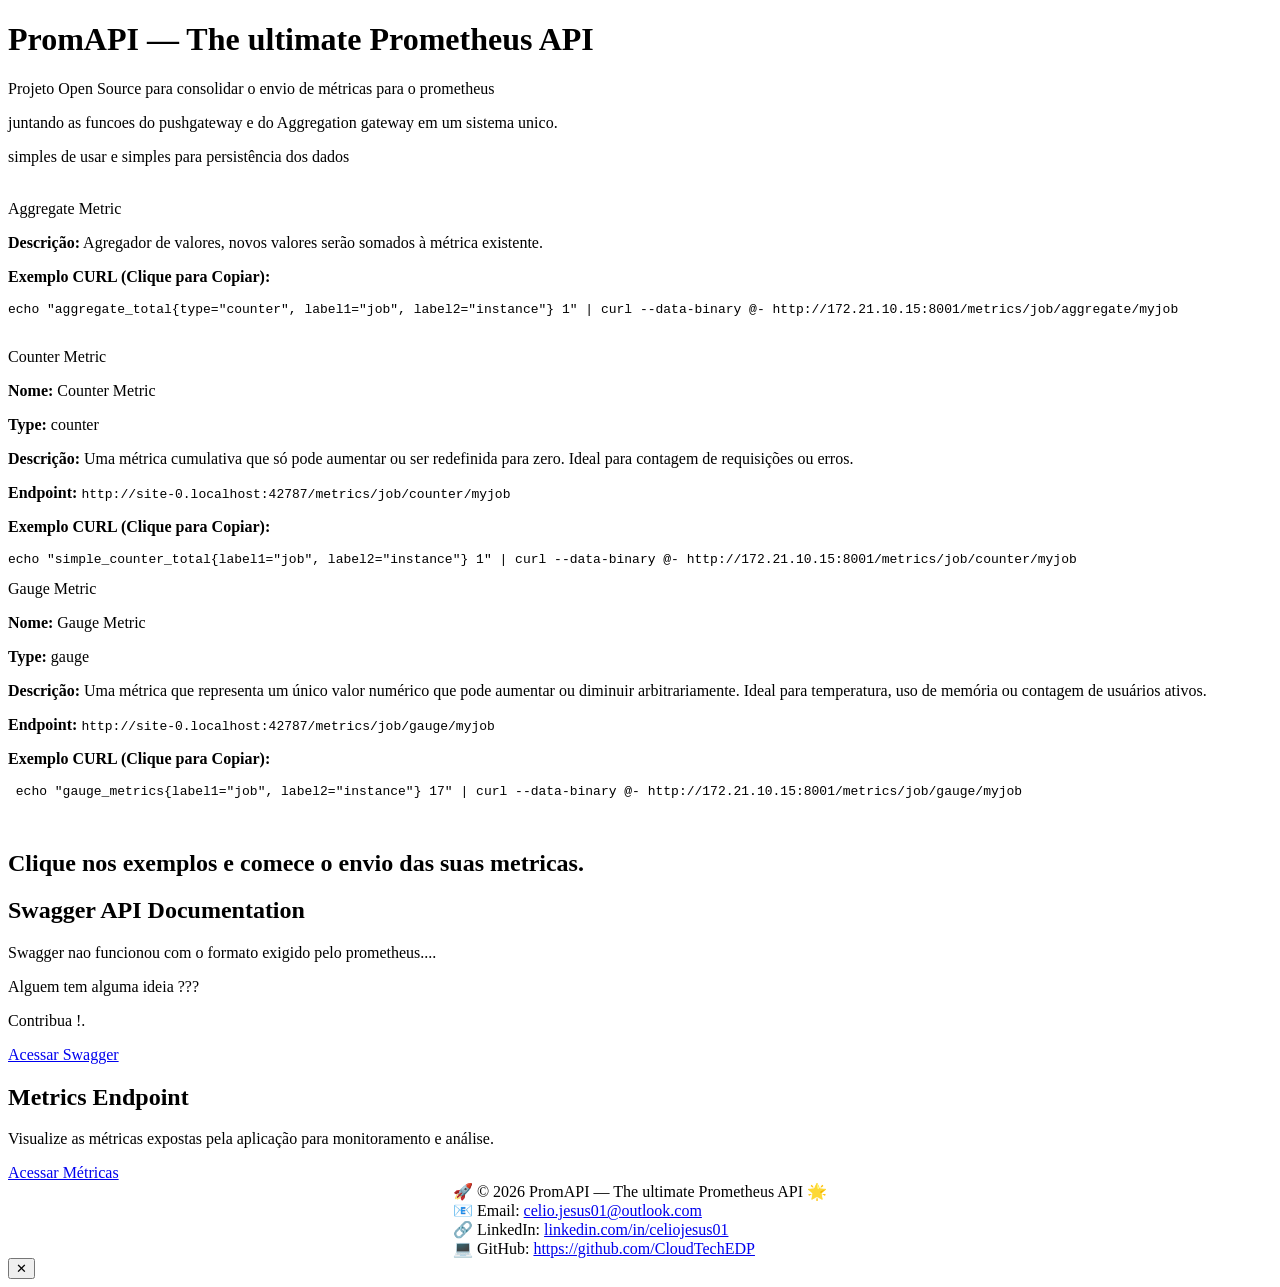
==== templates/index.html @ 5ff66518 "Ajustes de ignore" ====
<!DOCTYPE html>
<html lang="pt-br">
<head>
    <meta charset="UTF-8">
    <meta name="viewport" content="width=device-width, initial-scale=1.0">
    <title>Visualização de Métricas</title>
    <link href="https://fonts.googleapis.com/css?family=Roboto:400,700&display=swap" rel="stylesheet">
    <link rel="stylesheet" href="static/style.css"> 

</head>
<body>
    <div class="container">
        <h1>PromAPI — The ultimate Prometheus API</h1>
        <div class="link-item">
            <p>Projeto Open Source para consolidar o envio de métricas para o prometheus</p>
            <p>juntando as funcoes do pushgateway e do Aggregation gateway em um sistema unico.</p>
            <p> simples de usar e simples para persistência dos dados</p>
        </div>
        <br>


        <div class="dashboard-container-home" id="metrics-list">
            <div class="link-item">
                <div class="metric-name modern-button" tabindex="0" role="button" aria-controls="modal-content" >Aggregate Metric</div>
                <div class="metric-details" aria-hidden="true">
                    <p><strong>Descrição:</strong> Agregador de valores, novos valores serão somados à métrica existente.</p>
             
                    <p><strong>Exemplo CURL (Clique para Copiar):</strong></p>
                    <pre class="curl-text" tabindex="0">echo "aggregate_total{type="counter", label1="job", label2="instance"} 1" | curl --data-binary @- http://172.21.10.15:8001/metrics/job/aggregate/myjob</pre>
                    <br>
                </div>
            </div>

            <div class="link-item">
                <div class="metric-name modern-button" tabindex="0" role="button" aria-controls="modal-content">Counter Metric</div>
                <div class="metric-details" aria-hidden="true">
                    <p><strong>Nome:</strong> Counter Metric</p>
                    <p><strong>Type:</strong> counter</p>
                    <p><strong>Descrição:</strong> Uma métrica cumulativa que só pode aumentar ou ser redefinida para zero. Ideal para contagem de requisições ou erros.</p>
                    <p><strong>Endpoint:</strong> <code>http://example.com/metrics/job/counter/myjob</code></p>
                    <p><strong>Exemplo CURL (Clique para Copiar):</strong></p>
                    <pre class="curl-text" tabindex="0">echo "simple_counter_total{label1="job", label2="instance"} 1" | curl --data-binary @- http://172.21.10.15:8001/metrics/job/counter/myjob</pre>
                </div>
            </div>

            <div class="link-item">
                <div class="metric-name modern-button" tabindex="0" role="button" aria-controls="modal-content">Gauge Metric</div>
                <div class="metric-details" aria-hidden="true">
                    <p><strong>Nome:</strong> Gauge Metric</p>
                    <p><strong>Type:</strong> gauge</p>
                    <p><strong>Descrição:</strong> Uma métrica que representa um único valor numérico que pode aumentar ou diminuir arbitrariamente. Ideal para temperatura, uso de memória ou contagem de usuários ativos.</p>
                    <p><strong>Endpoint:</strong> <code>http://example.com/metrics/job/gauge/myjob</code></p>
                    <p><strong>Exemplo CURL (Clique para Copiar):</strong></p>
                    <pre class="curl-text" tabindex="0"> echo "gauge_metrics{label1="job", label2="instance"} 17" | curl --data-binary @- http://172.21.10.15:8001/metrics/job/gauge/myjob</pre>
                </div>
            </div>
        </div>
        
        <br>

        <div class="links-item">
            <h2>Clique nos exemplos e comece o envio das suas metricas.</h2>

        </div>

        <div class="links-container">
            <div class="link-item">
                <h2>Swagger API Documentation</h2>
                <p>Swagger nao funcionou com o formato exigido pelo prometheus....</p>
                <p>Alguem tem alguma ideia ???</p>
                <p>Contribua !.</p>
                <a href="/docs" class="modern-button">Acessar Swagger</a>
            </div>
            <div class="link-item">
                <h2>Metrics Endpoint</h2>
                <p>Visualize as métricas expostas pela aplicação para monitoramento e análise.</p>
                <a href="/metrics" class="modern-button">Acessar Métricas</a>
            </div>
        </div>

        <div style="display: flex; justify-content: center;">
            <div class="footer">
                🚀 &copy; 2026 PromAPI — The ultimate Prometheus API 🌟<br>
                📧 Email: <a href="mailto:celio.jesus01@outlook.com">celio.jesus01@outlook.com</a><br>
                🔗 LinkedIn: <a href="https://www.linkedin.com/in/celio-jesus" target="_blank">linkedin.com/in/celiojesus01</a><br>
                💻 GitHub: <a href="https://github.com/CloudTechEDP" target="_blank">https://github.com/CloudTechEDP</a>
            </div>
        </div>
        


    </div>


    <div id="modal" role="dialog" aria-modal="true" aria-hidden="true">
        <div id="modal-content">
            <button class="modal-close" aria-label="Fechar modal">✕</button>
            </div>
    </div>

    <script src="static/script.js"></script> 
    <script>
        // Detecta o protocolo, host e porta dinamicamente
        const protocol = window.location.protocol; // Exemplo: 'http:' ou 'https:'
        const host = window.location.hostname; // Exemplo: 'example.com'
        const port = window.location.port; // Exemplo: '8080' (ou vazio para portas padrão)

        // Constrói a URL base dinamicamente
        const baseUrl = `${protocol}//${host}${port ? `:${port}` : ''}`;

        // Substitui os links de exemplo com a URL dinâmica
        document.addEventListener('DOMContentLoaded', () => {
            document.querySelectorAll('code').forEach(codeElement => {
                if (codeElement.textContent.includes('http://example.com')) {
                    codeElement.textContent = codeElement.textContent.replace('http://example.com', baseUrl);
                }
            });

            // Substitui as URLs nos comandos curl
            document.querySelectorAll('pre.curl-text').forEach(preElement => {
                if (preElement.textContent.includes('http://example.com')) {
                    preElement.textContent = preElement.textContent.replace('http://example.com', baseUrl);
                }
            });
        });
    </script>

</body>
</html>
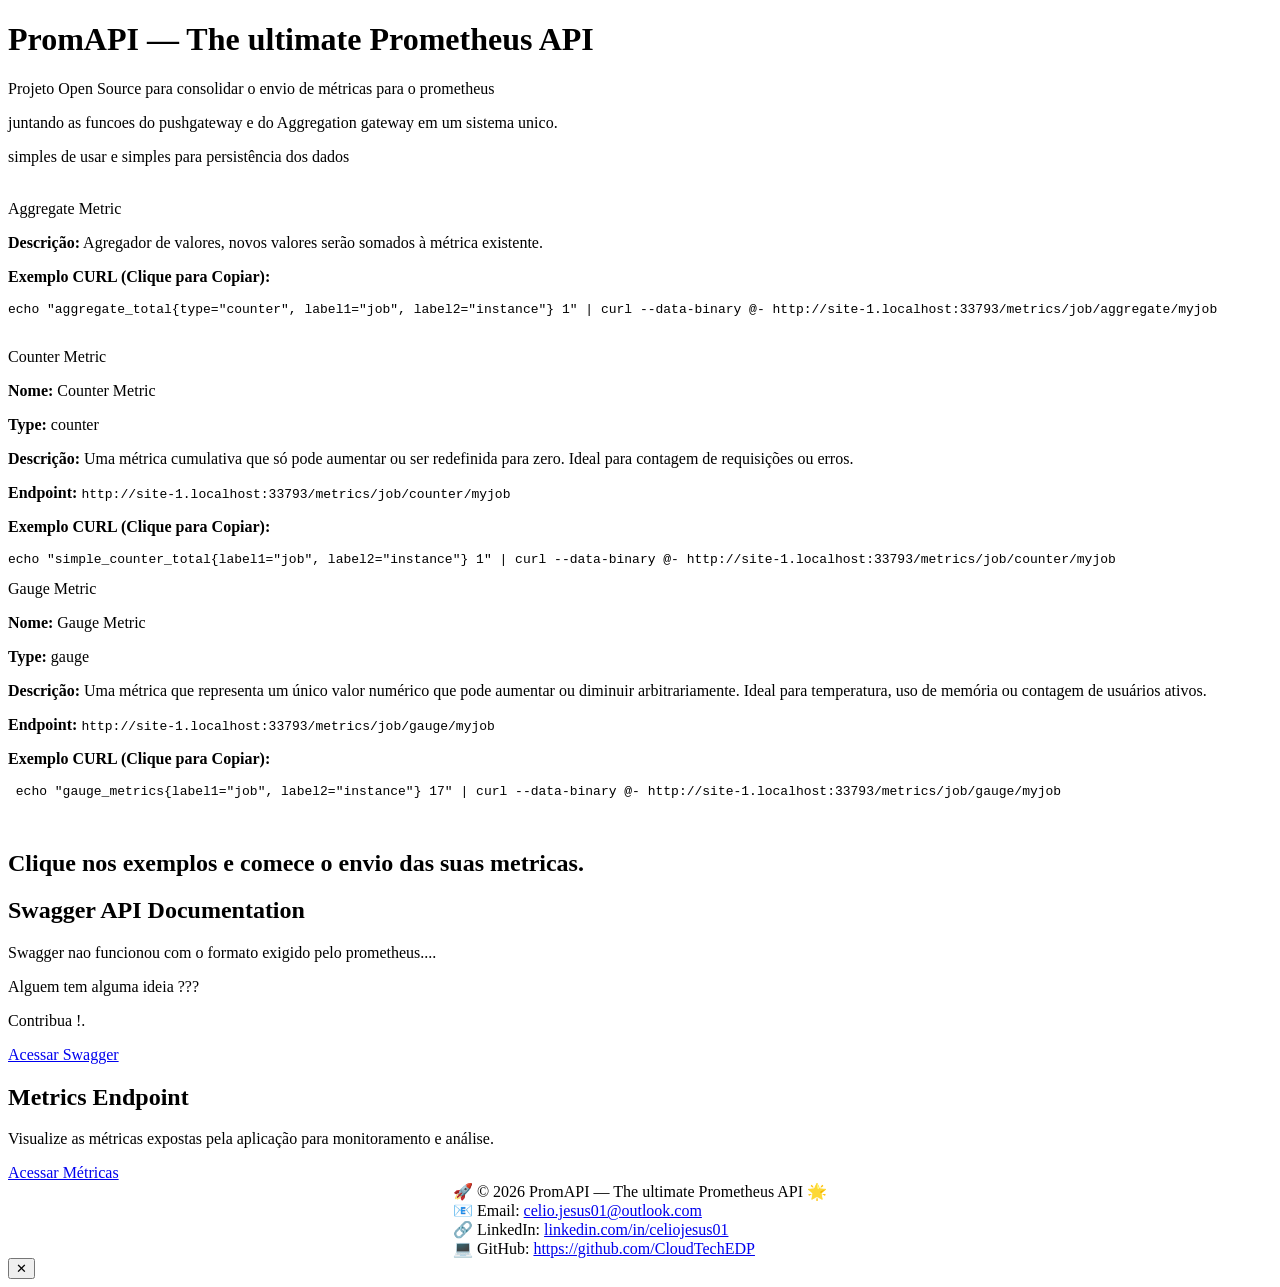
==== commit 29d237b0: "Update example URLs to use 'http://example.com' in script and HTML files" ====
--- a/templates/index.html
+++ b/templates/index.html
@@ -26,7 +26,7 @@
                     <p><strong>Descrição:</strong> Agregador de valores, novos valores serão somados à métrica existente.</p>
              
                     <p><strong>Exemplo CURL (Clique para Copiar):</strong></p>
-                    <pre class="curl-text" tabindex="0">echo "aggregate_total{type="counter", label1="job", label2="instance"} 1" | curl --data-binary @- http://172.21.10.15:8001/metrics/job/aggregate/myjob</pre>
+                    <pre class="curl-text" tabindex="0">echo "aggregate_total{type="counter", label1="job", label2="instance"} 1" | curl --data-binary @- http://example.com/metrics/job/aggregate/myjob</pre>
                     <br>
                 </div>
             </div>
@@ -39,7 +39,7 @@
                     <p><strong>Descrição:</strong> Uma métrica cumulativa que só pode aumentar ou ser redefinida para zero. Ideal para contagem de requisições ou erros.</p>
                     <p><strong>Endpoint:</strong> <code>http://example.com/metrics/job/counter/myjob</code></p>
                     <p><strong>Exemplo CURL (Clique para Copiar):</strong></p>
-                    <pre class="curl-text" tabindex="0">echo "simple_counter_total{label1="job", label2="instance"} 1" | curl --data-binary @- http://172.21.10.15:8001/metrics/job/counter/myjob</pre>
+                    <pre class="curl-text" tabindex="0">echo "simple_counter_total{label1="job", label2="instance"} 1" | curl --data-binary @- http://example.com/metrics/job/counter/myjob</pre>
                 </div>
             </div>
 
@@ -51,7 +51,7 @@
                     <p><strong>Descrição:</strong> Uma métrica que representa um único valor numérico que pode aumentar ou diminuir arbitrariamente. Ideal para temperatura, uso de memória ou contagem de usuários ativos.</p>
                     <p><strong>Endpoint:</strong> <code>http://example.com/metrics/job/gauge/myjob</code></p>
                     <p><strong>Exemplo CURL (Clique para Copiar):</strong></p>
-                    <pre class="curl-text" tabindex="0"> echo "gauge_metrics{label1="job", label2="instance"} 17" | curl --data-binary @- http://172.21.10.15:8001/metrics/job/gauge/myjob</pre>
+                    <pre class="curl-text" tabindex="0"> echo "gauge_metrics{label1="job", label2="instance"} 17" | curl --data-binary @- http://example.com/metrics/job/gauge/myjob</pre>
                 </div>
             </div>
         </div>
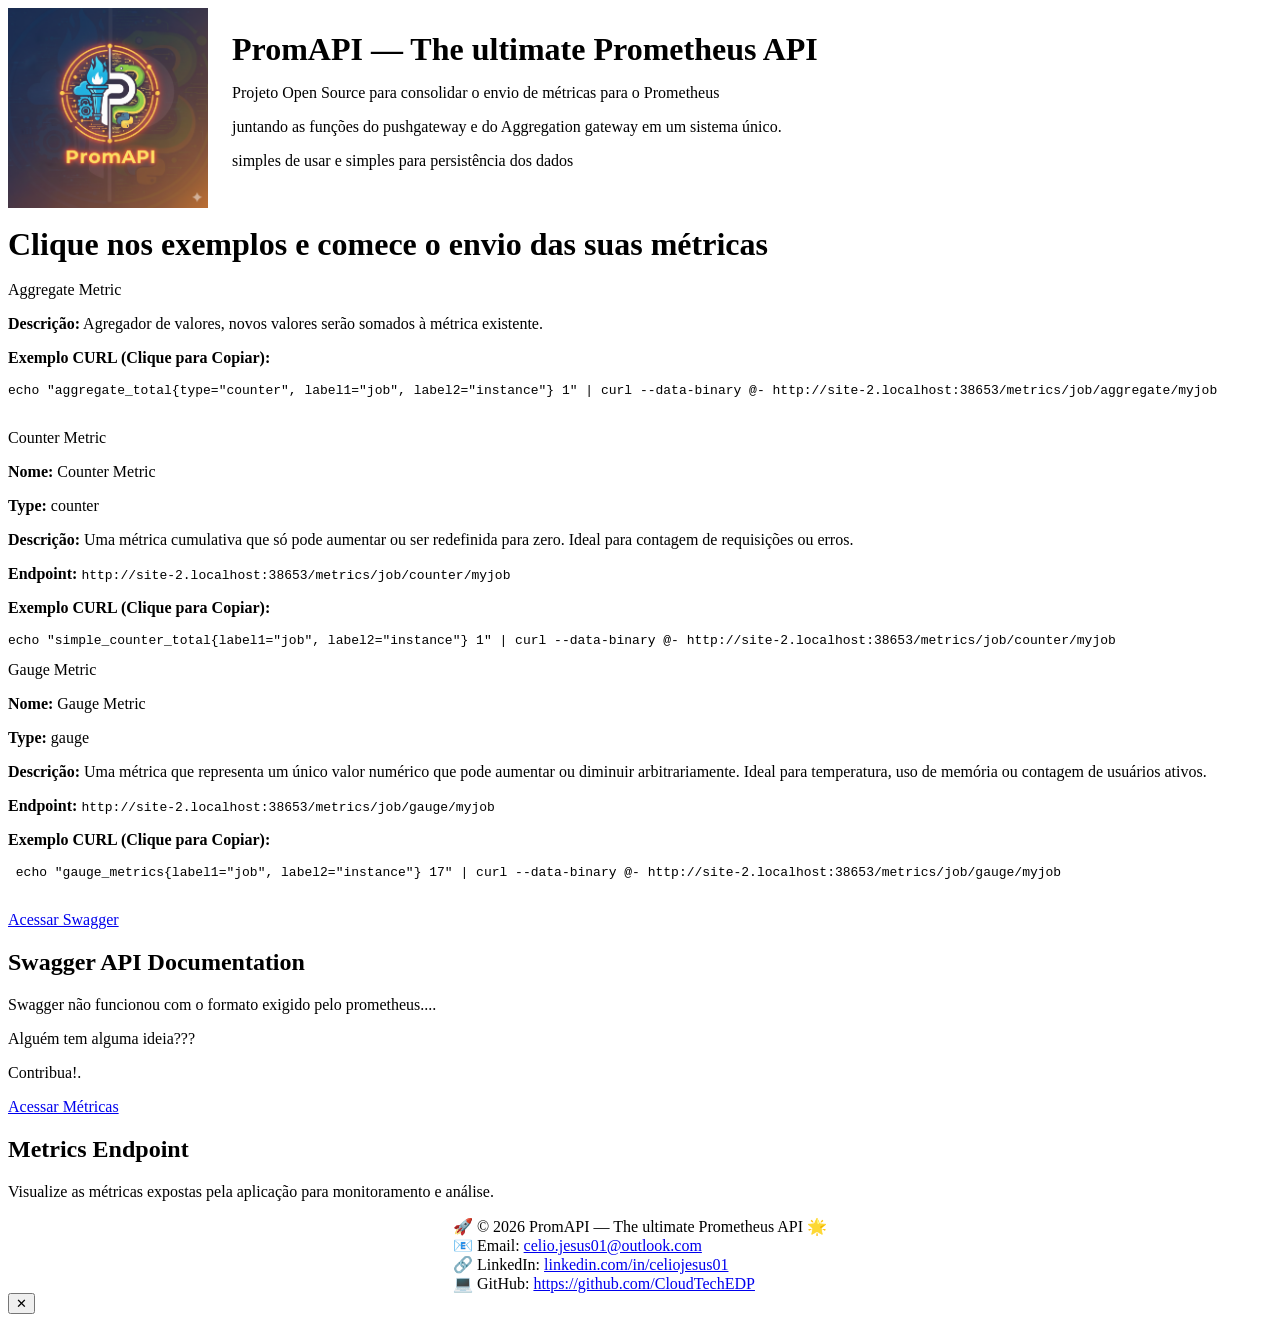
==== commit e3c19256: "Add Logo e refatorando o index" ====
--- a/templates/index.html
+++ b/templates/index.html
@@ -10,15 +10,21 @@
 </head>
 <body>
     <div class="container">
-        <h1>PromAPI — The ultimate Prometheus API</h1>
-        <div class="link-item">
-            <p>Projeto Open Source para consolidar o envio de métricas para o prometheus</p>
-            <p>juntando as funcoes do pushgateway e do Aggregation gateway em um sistema unico.</p>
-            <p> simples de usar e simples para persistência dos dados</p>
+   
+        <div class="link-item" style="display: flex; align-items: center; justify-content: flex-start; gap: 24px; text-align: left;">
+            <img src="/static/img/logo.png" alt="Logo PromAPI" style="height: 200px; width: auto; margin-right: 0;" />
+            <div>
+                <h1 style="margin: 0;">PromAPI — The ultimate Prometheus API</h1>
+                <p>Projeto Open Source para consolidar o envio de métricas para o Prometheus</p>
+                <p>juntando as funções do pushgateway e do Aggregation gateway em um sistema único.</p>
+                <p>simples de usar e simples para persistência dos dados</p>
+            </div>
         </div>
         <br>
-
-
+        <div class="links-item">
+            <h1 style="margin: 0;">Clique nos exemplos e comece o envio das suas métricas</h1>
+        </div>
+        <br>
         <div class="dashboard-container-home" id="metrics-list">
             <div class="link-item">
                 <div class="metric-name modern-button" tabindex="0" role="button" aria-controls="modal-content" >Aggregate Metric</div>
@@ -55,26 +61,20 @@
                 </div>
             </div>
         </div>
-        
         <br>
-
-        <div class="links-item">
-            <h2>Clique nos exemplos e comece o envio das suas metricas.</h2>
-
-        </div>
 
         <div class="links-container">
             <div class="link-item">
+                <a href="/docs" class="modern-button">Acessar Swagger</a>
                 <h2>Swagger API Documentation</h2>
-                <p>Swagger nao funcionou com o formato exigido pelo prometheus....</p>
-                <p>Alguem tem alguma ideia ???</p>
-                <p>Contribua !.</p>
-                <a href="/docs" class="modern-button">Acessar Swagger</a>
+                <p>Swagger não funcionou com o formato exigido pelo prometheus....</p>
+                <p>Alguém tem alguma ideia???</p>
+                <p>Contribua!.</p>
             </div>
             <div class="link-item">
+                <a href="/metrics" class="modern-button">Acessar Métricas</a>
                 <h2>Metrics Endpoint</h2>
                 <p>Visualize as métricas expostas pela aplicação para monitoramento e análise.</p>
-                <a href="/metrics" class="modern-button">Acessar Métricas</a>
             </div>
         </div>
 
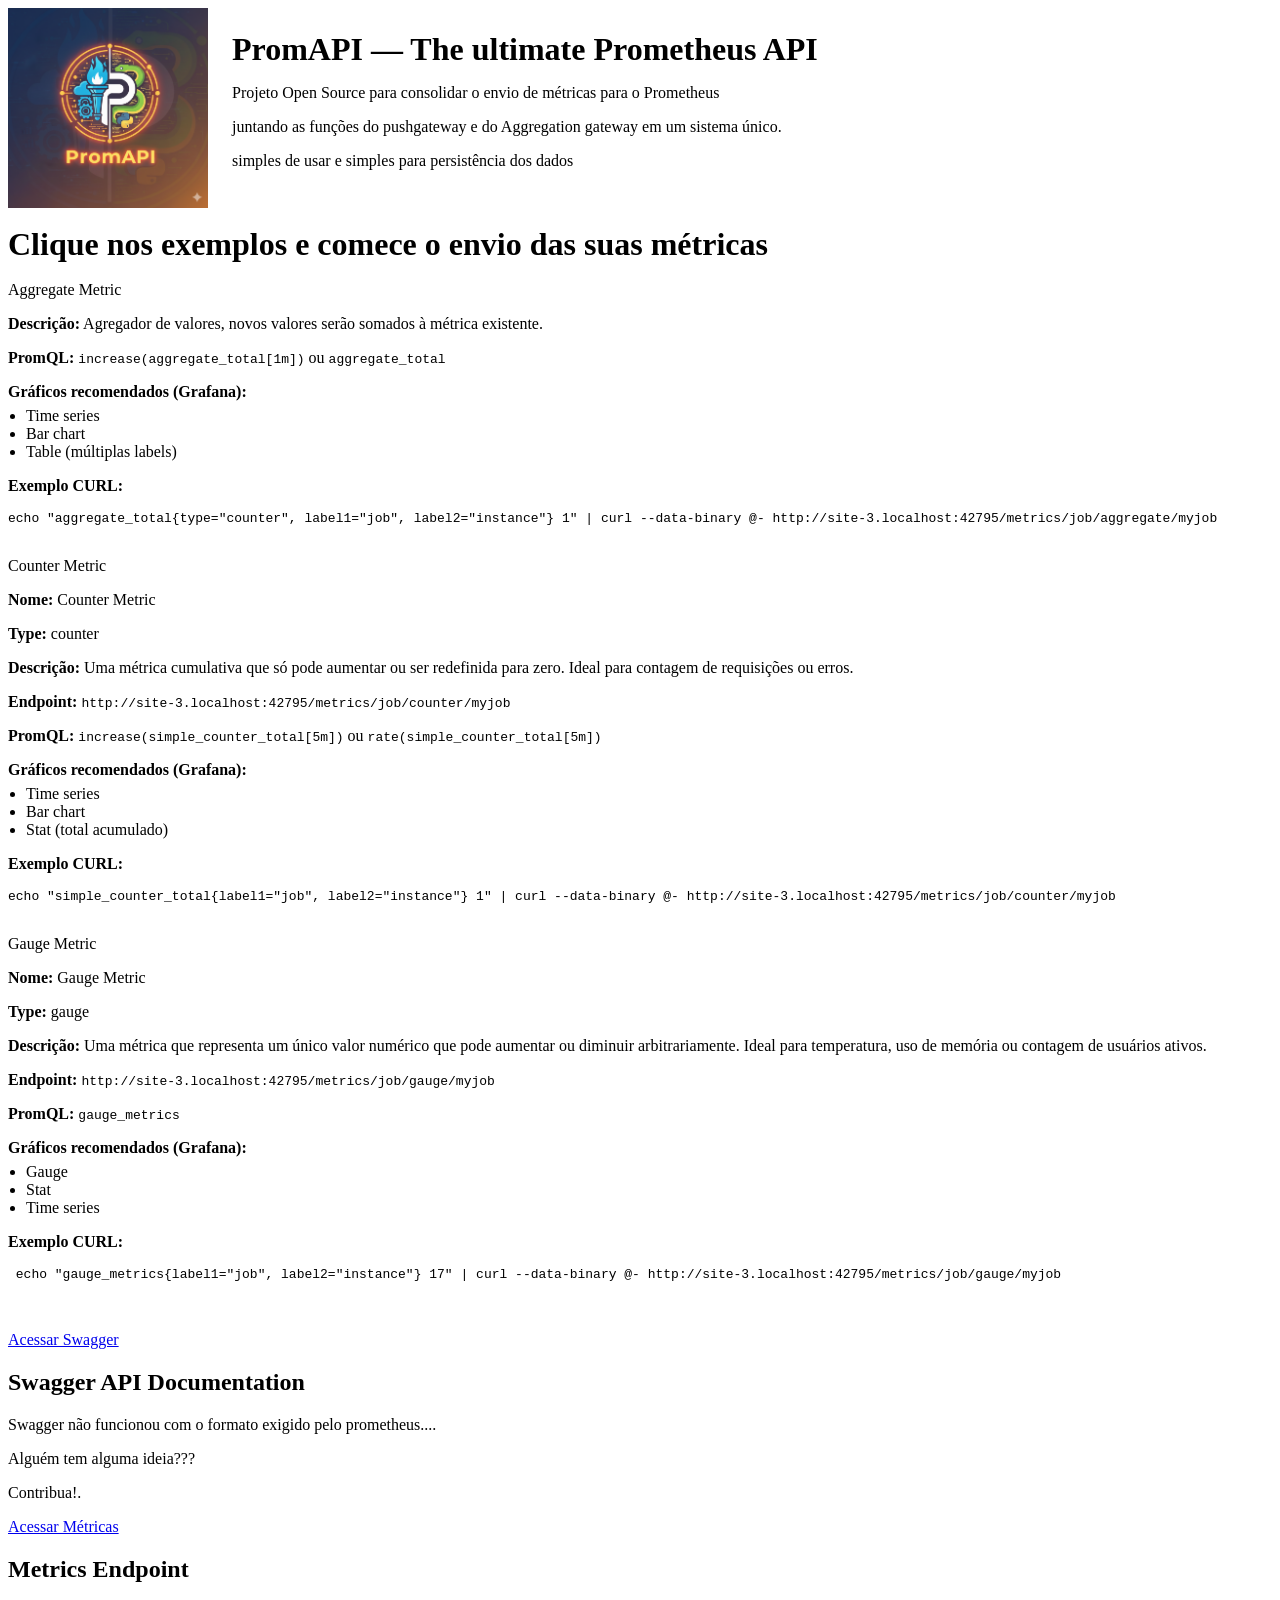
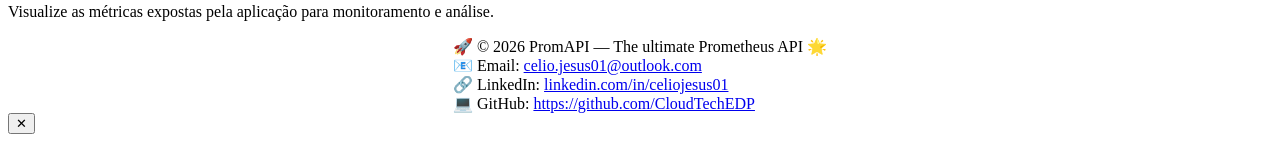
==== commit 913e31c7: "add botao copiar + ajuste dos exemplos" ====
--- a/templates/index.html
+++ b/templates/index.html
@@ -30,8 +30,16 @@
                 <div class="metric-name modern-button" tabindex="0" role="button" aria-controls="modal-content" >Aggregate Metric</div>
                 <div class="metric-details" aria-hidden="true">
                     <p><strong>Descrição:</strong> Agregador de valores, novos valores serão somados à métrica existente.</p>
-             
-                    <p><strong>Exemplo CURL (Clique para Copiar):</strong></p>
+                    <p><strong>PromQL:</strong> <code>increase(aggregate_total[1m])</code> ou <code>aggregate_total</code></p>
+                    <div style="margin-top: 8px;">
+                        <strong>Gráficos recomendados (Grafana):</strong>
+                        <ul style="margin: 6px 0 0 18px; padding: 0;">
+                            <li>Time series</li>
+                            <li>Bar chart</li>
+                            <li>Table (múltiplas labels)</li>
+                        </ul>
+                    </div>
+                    <p><strong>Exemplo CURL:</strong></p>
                     <pre class="curl-text" tabindex="0">echo "aggregate_total{type="counter", label1="job", label2="instance"} 1" | curl --data-binary @- http://example.com/metrics/job/aggregate/myjob</pre>
                     <br>
                 </div>
@@ -44,8 +52,18 @@
                     <p><strong>Type:</strong> counter</p>
                     <p><strong>Descrição:</strong> Uma métrica cumulativa que só pode aumentar ou ser redefinida para zero. Ideal para contagem de requisições ou erros.</p>
                     <p><strong>Endpoint:</strong> <code>http://example.com/metrics/job/counter/myjob</code></p>
-                    <p><strong>Exemplo CURL (Clique para Copiar):</strong></p>
+                    <p><strong>PromQL:</strong> <code>increase(simple_counter_total[5m])</code> ou <code>rate(simple_counter_total[5m])</code></p>
+                    <div style="margin-top: 8px;">
+                        <strong>Gráficos recomendados (Grafana):</strong>
+                        <ul style="margin: 6px 0 0 18px; padding: 0;">
+                            <li>Time series</li>
+                            <li>Bar chart</li>
+                            <li>Stat (total acumulado)</li>
+                        </ul>
+                    </div>
+                    <p><strong>Exemplo CURL:</strong></p>
                     <pre class="curl-text" tabindex="0">echo "simple_counter_total{label1="job", label2="instance"} 1" | curl --data-binary @- http://example.com/metrics/job/counter/myjob</pre>
+                    <br>
                 </div>
             </div>
 
@@ -56,8 +74,18 @@
                     <p><strong>Type:</strong> gauge</p>
                     <p><strong>Descrição:</strong> Uma métrica que representa um único valor numérico que pode aumentar ou diminuir arbitrariamente. Ideal para temperatura, uso de memória ou contagem de usuários ativos.</p>
                     <p><strong>Endpoint:</strong> <code>http://example.com/metrics/job/gauge/myjob</code></p>
-                    <p><strong>Exemplo CURL (Clique para Copiar):</strong></p>
+                    <p><strong>PromQL:</strong> <code>gauge_metrics</code></p>
+                    <div style="margin-top: 8px;">
+                        <strong>Gráficos recomendados (Grafana):</strong>
+                        <ul style="margin: 6px 0 0 18px; padding: 0;">
+                            <li>Gauge</li>
+                            <li>Stat</li>
+                            <li>Time series</li>
+                        </ul>
+                    </div>
+                    <p><strong>Exemplo CURL:</strong></p>
                     <pre class="curl-text" tabindex="0"> echo "gauge_metrics{label1="job", label2="instance"} 17" | curl --data-binary @- http://example.com/metrics/job/gauge/myjob</pre>
+                    <br>
                 </div>
             </div>
         </div>
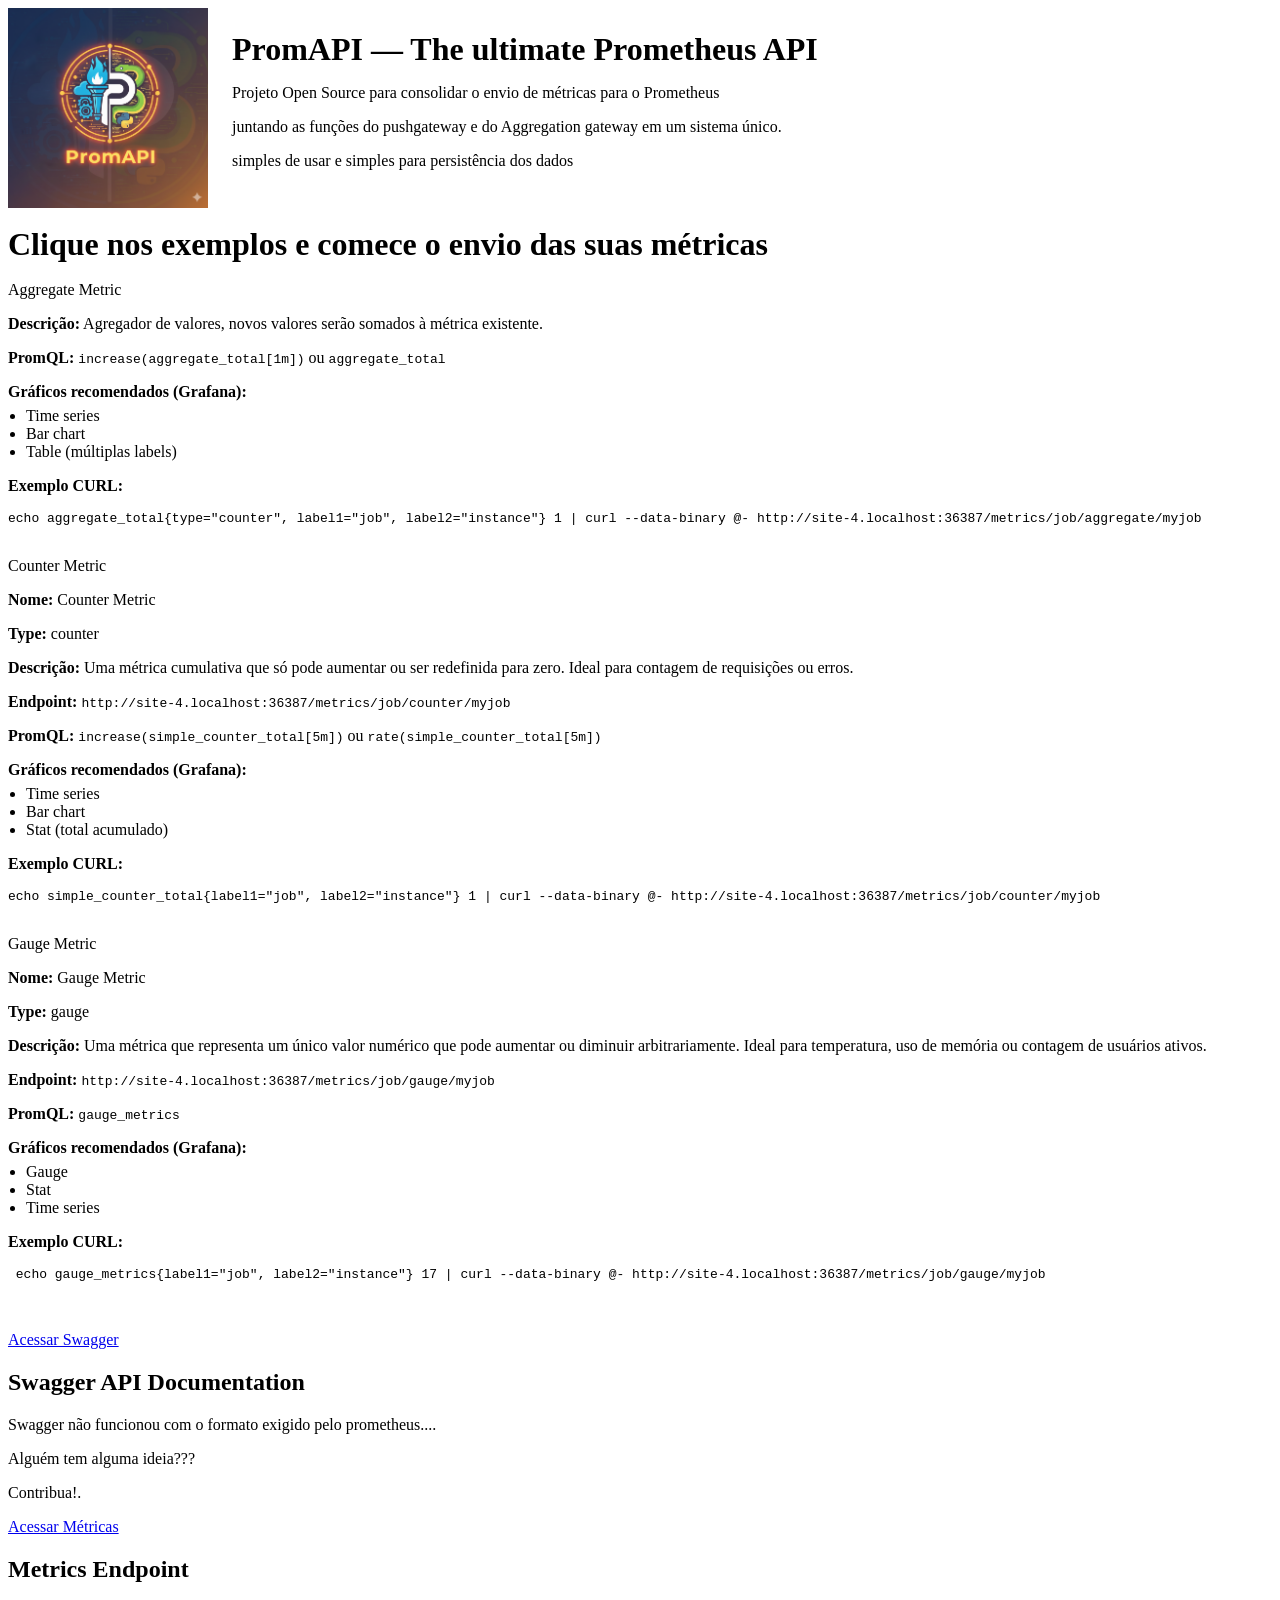
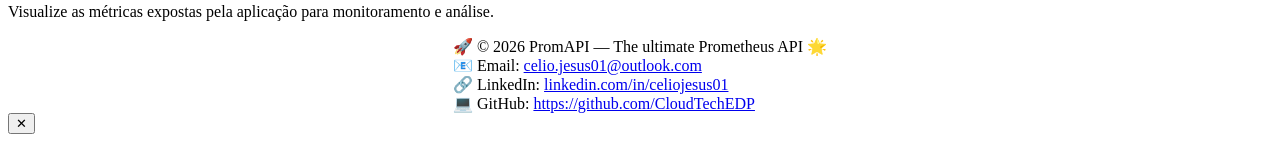
==== commit 086a3ea0: "ajuste da label timestamp" ====
--- a/templates/index.html
+++ b/templates/index.html
@@ -40,7 +40,7 @@
                         </ul>
                     </div>
                     <p><strong>Exemplo CURL:</strong></p>
-                    <pre class="curl-text" tabindex="0">echo "aggregate_total{type="counter", label1="job", label2="instance"} 1" | curl --data-binary @- http://example.com/metrics/job/aggregate/myjob</pre>
+                    <pre class="curl-text" tabindex="0">echo aggregate_total{type="counter", label1="job", label2="instance"} 1 | curl --data-binary @- http://example.com/metrics/job/aggregate/myjob</pre>
                     <br>
                 </div>
             </div>
@@ -62,7 +62,7 @@
                         </ul>
                     </div>
                     <p><strong>Exemplo CURL:</strong></p>
-                    <pre class="curl-text" tabindex="0">echo "simple_counter_total{label1="job", label2="instance"} 1" | curl --data-binary @- http://example.com/metrics/job/counter/myjob</pre>
+                    <pre class="curl-text" tabindex="0">echo simple_counter_total{label1="job", label2="instance"} 1 | curl --data-binary @- http://example.com/metrics/job/counter/myjob</pre>
                     <br>
                 </div>
             </div>
@@ -84,7 +84,7 @@
                         </ul>
                     </div>
                     <p><strong>Exemplo CURL:</strong></p>
-                    <pre class="curl-text" tabindex="0"> echo "gauge_metrics{label1="job", label2="instance"} 17" | curl --data-binary @- http://example.com/metrics/job/gauge/myjob</pre>
+                    <pre class="curl-text" tabindex="0"> echo gauge_metrics{label1="job", label2="instance"} 17 | curl --data-binary @- http://example.com/metrics/job/gauge/myjob</pre>
                     <br>
                 </div>
             </div>
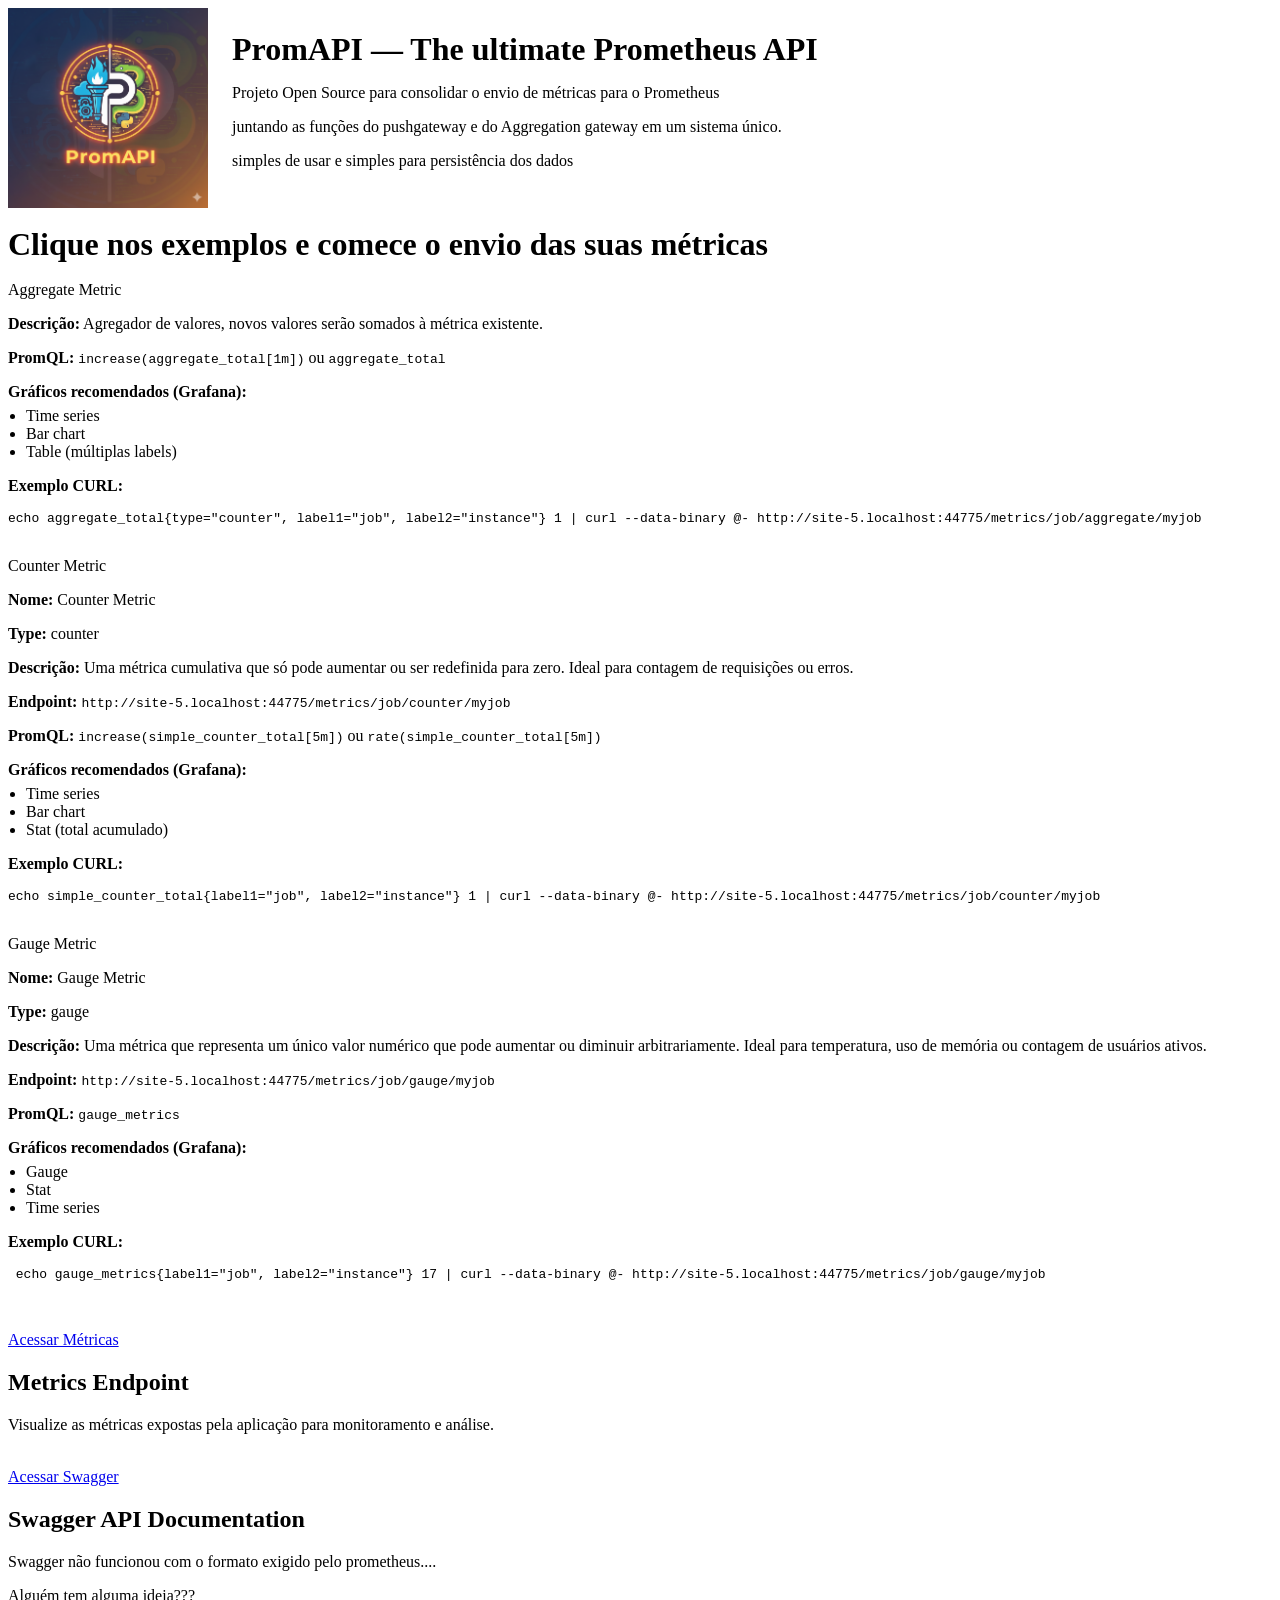
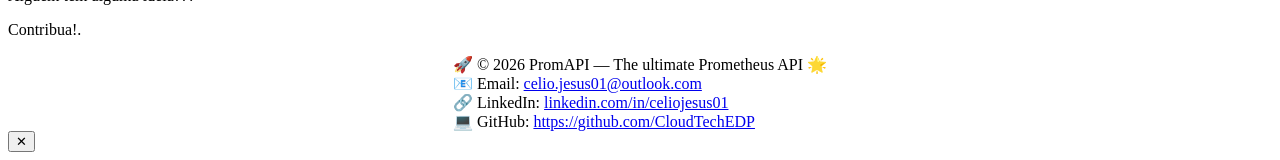
==== commit 0f8dca6a: "refct index" ====
--- a/templates/index.html
+++ b/templates/index.html
@@ -93,17 +93,20 @@
 
         <div class="links-container">
             <div class="link-item">
+                <a href="/metrics" class="modern-button">Acessar Métricas</a>
+                <h2>Metrics Endpoint</h2>
+                <p>Visualize as métricas expostas pela aplicação para monitoramento e análise.</p>
+            </div>
+            <br>
+            
+            <div class="link-item">
                 <a href="/docs" class="modern-button">Acessar Swagger</a>
                 <h2>Swagger API Documentation</h2>
                 <p>Swagger não funcionou com o formato exigido pelo prometheus....</p>
                 <p>Alguém tem alguma ideia???</p>
                 <p>Contribua!.</p>
             </div>
-            <div class="link-item">
-                <a href="/metrics" class="modern-button">Acessar Métricas</a>
-                <h2>Metrics Endpoint</h2>
-                <p>Visualize as métricas expostas pela aplicação para monitoramento e análise.</p>
-            </div>
+
         </div>
 
         <div style="display: flex; justify-content: center;">
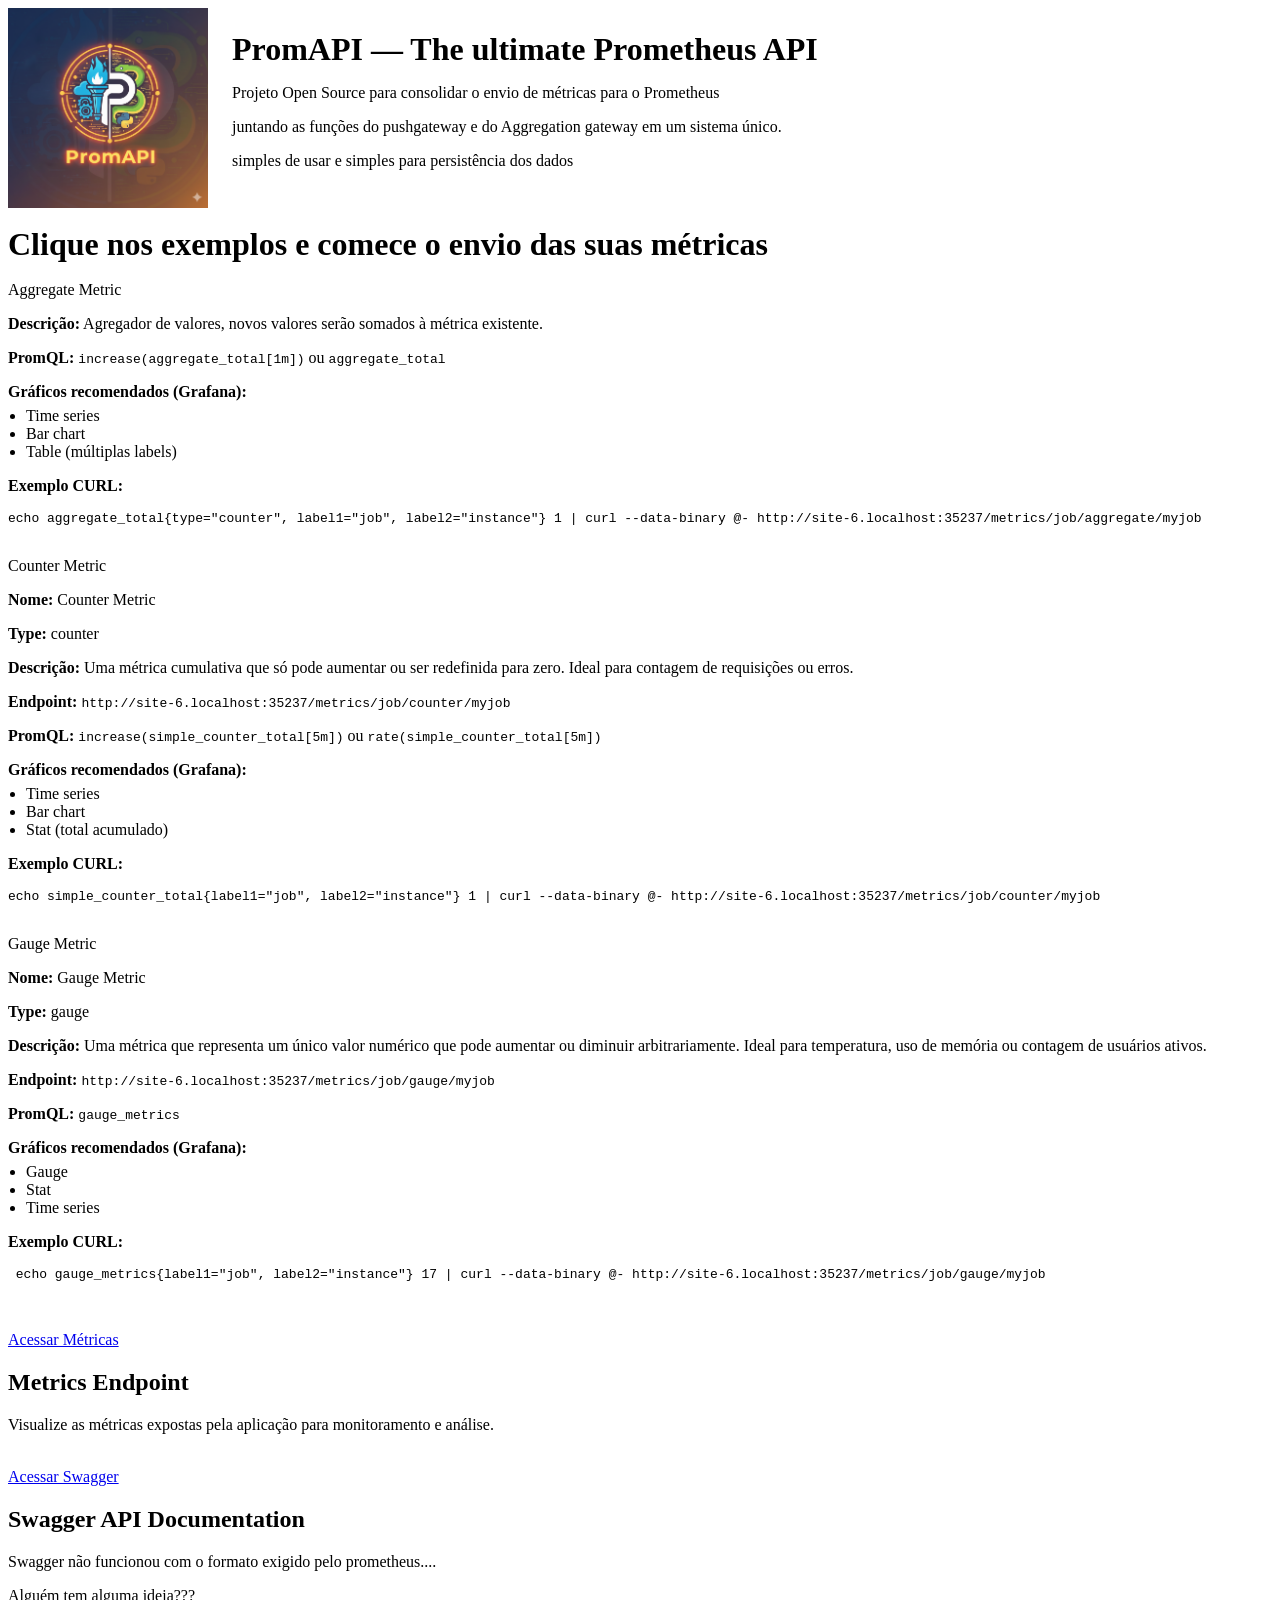
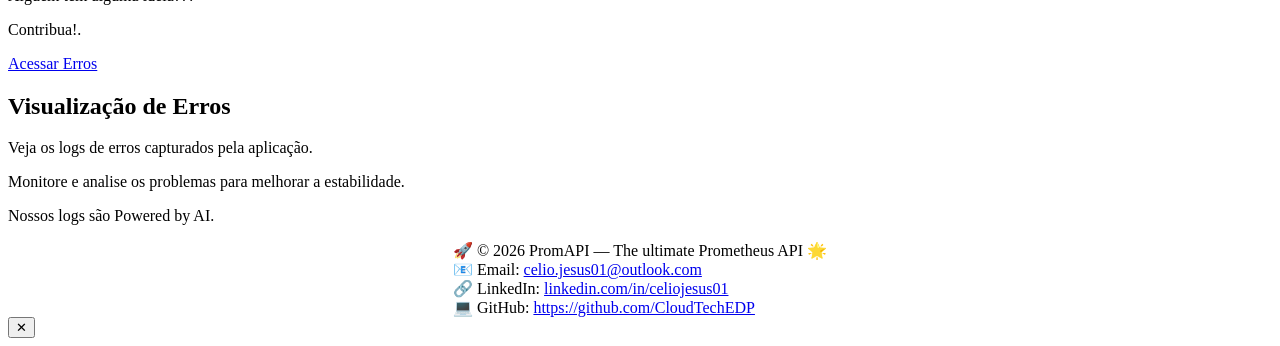
==== commit a70a1e40: "implementado log de erros por IA + refactors na exibição de erros" ====
--- a/templates/index.html
+++ b/templates/index.html
@@ -98,7 +98,7 @@
                 <p>Visualize as métricas expostas pela aplicação para monitoramento e análise.</p>
             </div>
             <br>
-            
+
             <div class="link-item">
                 <a href="/docs" class="modern-button">Acessar Swagger</a>
                 <h2>Swagger API Documentation</h2>
@@ -106,7 +106,13 @@
                 <p>Alguém tem alguma ideia???</p>
                 <p>Contribua!.</p>
             </div>
-
+            <div class="link-item">
+                <a href="/error" class="modern-button">Acessar Erros</a>
+                <h2>Visualização de Erros</h2>
+                <p>Veja os logs de erros capturados pela aplicação.</p>
+                <p>Monitore e analise os problemas para melhorar a estabilidade.</p>
+                <p>Nossos logs são Powered by AI.</p>
+            </div>
         </div>
 
         <div style="display: flex; justify-content: center;">
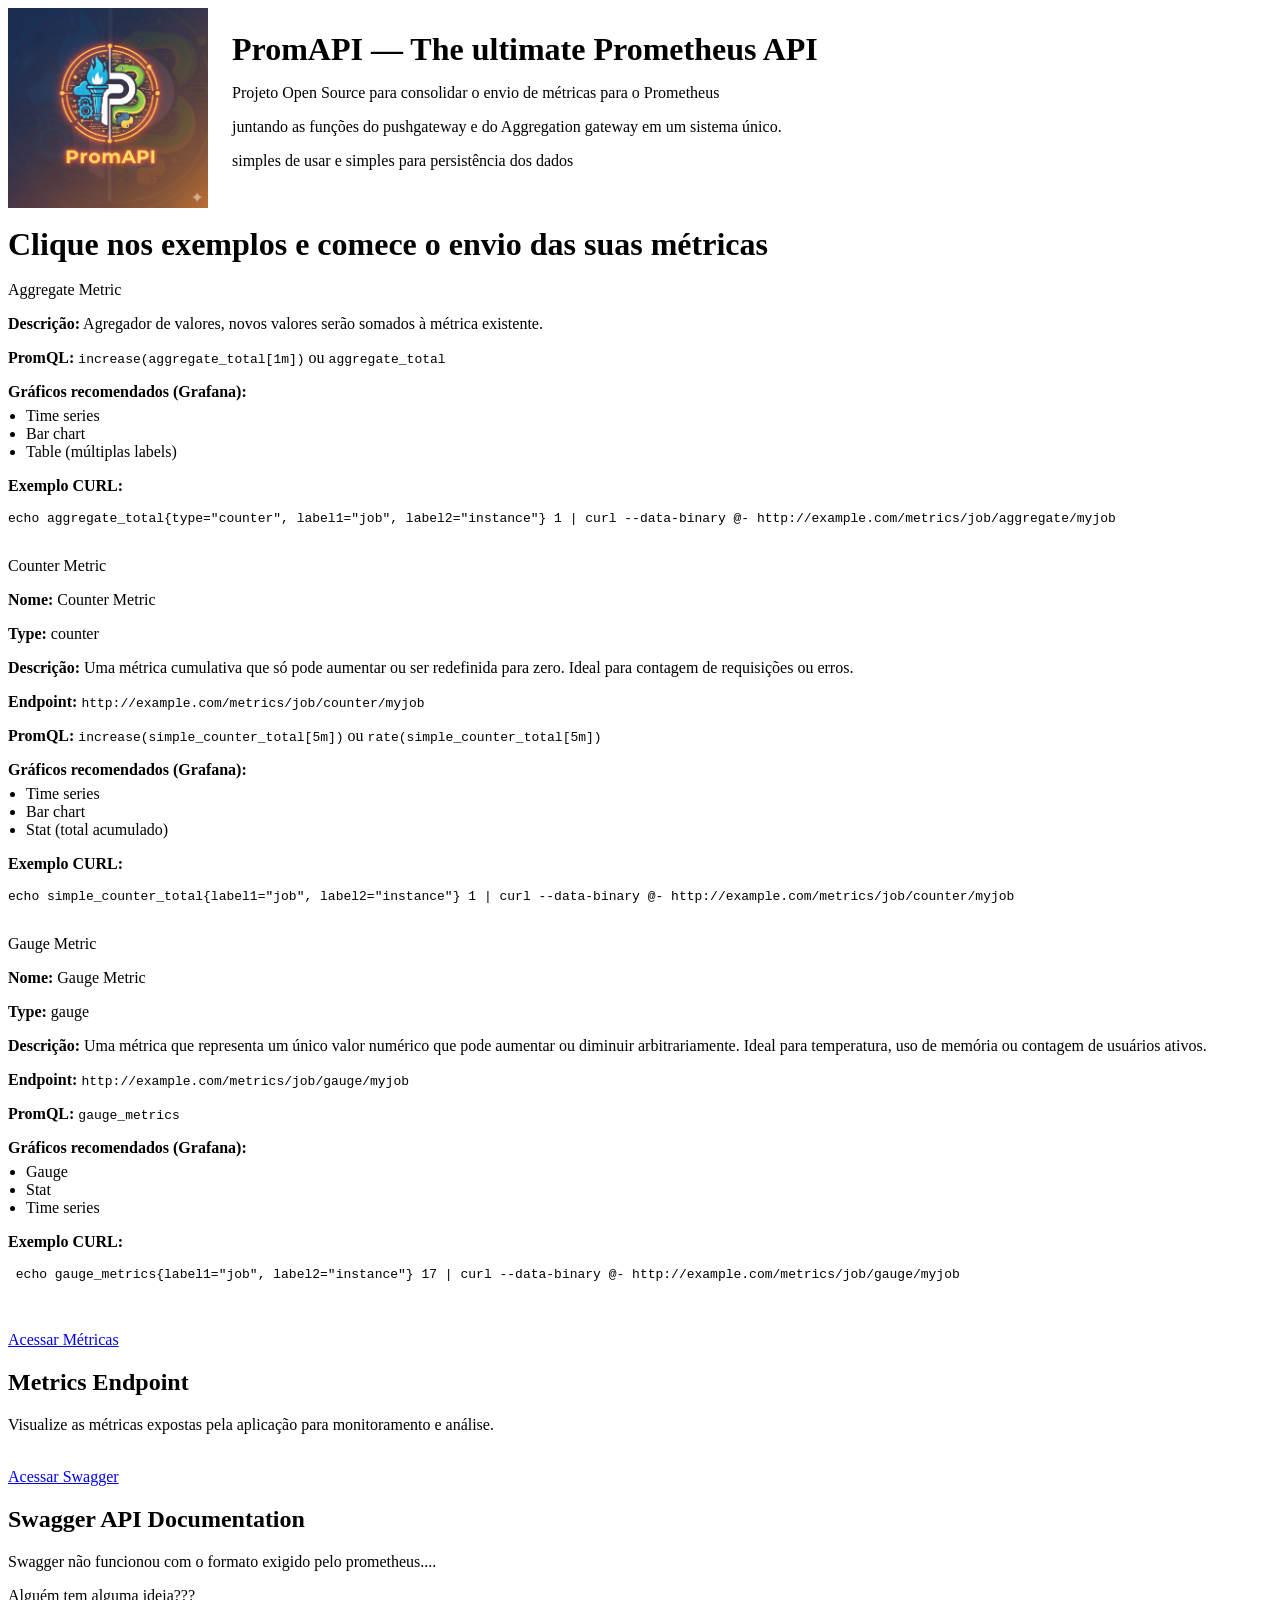
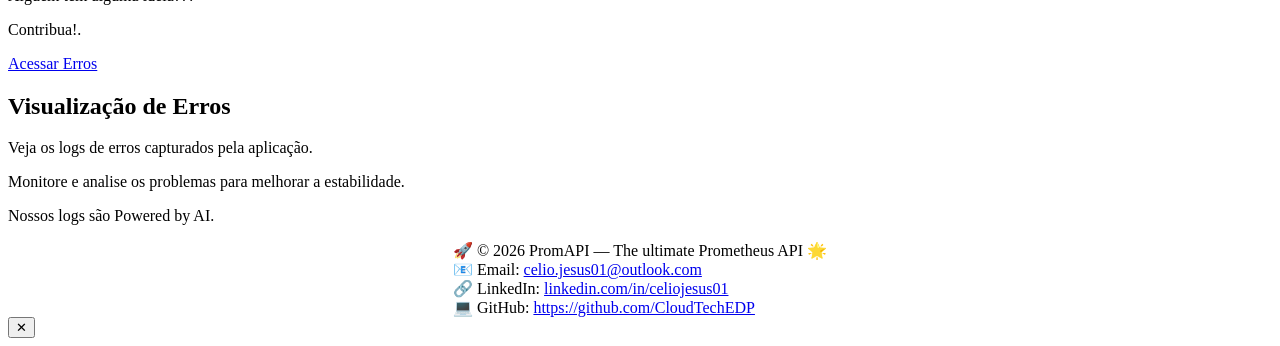
==== commit f5243932: "Remove dynamic URL script from index.html to simplify the template" ====
--- a/templates/index.html
+++ b/templates/index.html
@@ -136,31 +136,6 @@
     </div>
 
     <script src="static/script.js"></script> 
-    <script>
-        // Detecta o protocolo, host e porta dinamicamente
-        const protocol = window.location.protocol; // Exemplo: 'http:' ou 'https:'
-        const host = window.location.hostname; // Exemplo: 'example.com'
-        const port = window.location.port; // Exemplo: '8080' (ou vazio para portas padrão)
-
-        // Constrói a URL base dinamicamente
-        const baseUrl = `${protocol}//${host}${port ? `:${port}` : ''}`;
-
-        // Substitui os links de exemplo com a URL dinâmica
-        document.addEventListener('DOMContentLoaded', () => {
-            document.querySelectorAll('code').forEach(codeElement => {
-                if (codeElement.textContent.includes('http://example.com')) {
-                    codeElement.textContent = codeElement.textContent.replace('http://example.com', baseUrl);
-                }
-            });
-
-            // Substitui as URLs nos comandos curl
-            document.querySelectorAll('pre.curl-text').forEach(preElement => {
-                if (preElement.textContent.includes('http://example.com')) {
-                    preElement.textContent = preElement.textContent.replace('http://example.com', baseUrl);
-                }
-            });
-        });
-    </script>
 
 </body>
 </html>
